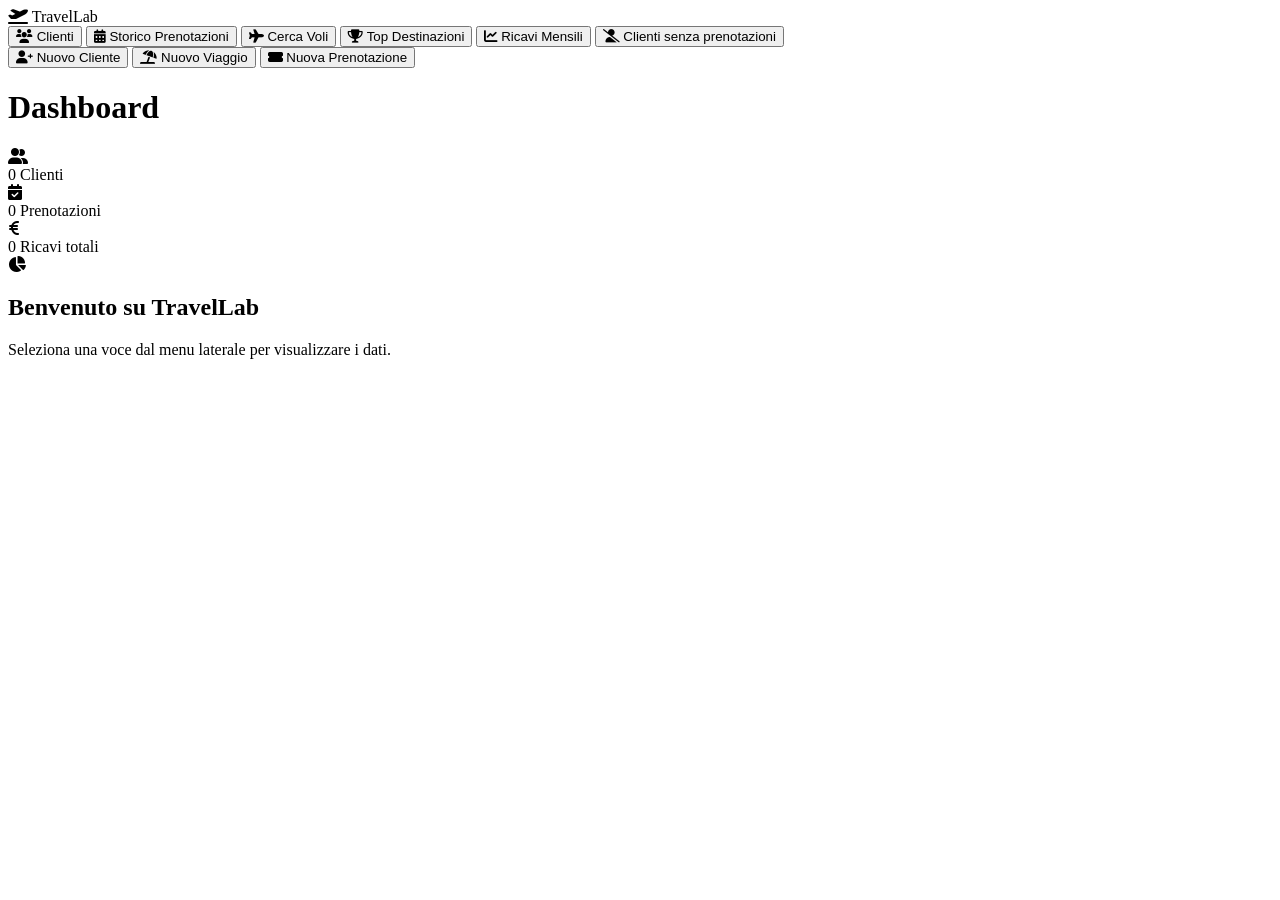
==== TravelLab/wwwroot/admin.html @ 5ca895a6 "Versione 1.0.01" ====
<!DOCTYPE html>
<html lang="it">
<head>
    <meta charset="UTF-8">
    <meta name="viewport" content="width=device-width, initial-scale=1.0">
    <title>TravelLab | Dashboard Agenzia Viaggi</title>
    <link href="https://fonts.googleapis.com/css2?family=Inter:wght@400;500;600;700&display=swap" rel="stylesheet">
    <link rel="stylesheet" href="https://cdnjs.cloudflare.com/ajax/libs/font-awesome/6.0.0-beta3/css/all.min.css">
    <link rel="stylesheet" href="styles.css">
</head>
<body>
<div class="app-container">
    <!-- Sidebar -->
    <aside class="sidebar">
        <div class="logo">
            <i class="fas fa-plane-departure"></i>
            <span>TravelLab</span>
        </div>
        <nav class="nav-menu">
            <button class="nav-item" id="btn-clienti">
                <i class="fas fa-users"></i> Clienti
            </button>
            <button class="nav-item" id="btn-prenotazioni-cliente">
                <i class="fas fa-calendar-alt"></i> Storico Prenotazioni
            </button>
            <button class="nav-item" id="btn-voli">
                <i class="fas fa-plane"></i> Cerca Voli
            </button>
            <button class="nav-item" id="btn-top-dest">
                <i class="fas fa-trophy"></i> Top Destinazioni
            </button>
            <button class="nav-item" id="btn-ricavi">
                <i class="fas fa-chart-line"></i> Ricavi Mensili
            </button>
            <button class="nav-item" id="btn-clienti-senza">
                <i class="fas fa-user-slash"></i> Clienti senza prenotazioni
            </button>
            <div class="divider"></div>
            <button class="nav-item" id="btn-nuovo-cliente">
                <i class="fas fa-user-plus"></i> Nuovo Cliente
            </button>
            <button class="nav-item" id="btn-nuovo-viaggio">
                <i class="fas fa-umbrella-beach"></i> Nuovo Viaggio
            </button>
            <button class="nav-item" id="btn-nuova-prenotazione">
                <i class="fas fa-ticket-alt"></i> Nuova Prenotazione
            </button>
        </nav>
    </aside>

    <!-- Main Content -->
    <main class="main-content">
        <header class="top-bar">
            <h1>Dashboard</h1>
            <div class="stats-cards">
                <div class="stat-card">
                    <i class="fas fa-user-friends"></i>
                    <div class="stat-info">
                        <span class="stat-value" id="stat-clienti">0</span>
                        <span class="stat-label">Clienti</span>
                    </div>
                </div>
                <div class="stat-card">
                    <i class="fas fa-calendar-check"></i>
                    <div class="stat-info">
                        <span class="stat-value" id="stat-prenotazioni">0</span>
                        <span class="stat-label">Prenotazioni</span>
                    </div>
                </div>
                <div class="stat-card">
                    <i class="fas fa-euro-sign"></i>
                    <div class="stat-info">
                        <span class="stat-value" id="stat-ricavi">0</span>
                        <span class="stat-label">Ricavi totali</span>
                    </div>
                </div>
            </div>
        </header>

        <div class="content-panel" id="content">
            <div class="welcome-message">
                <i class="fas fa-chart-pie"></i>
                <h2>Benvenuto su TravelLab</h2>
                <p>Seleziona una voce dal menu laterale per visualizzare i dati.</p>
            </div>
        </div>
    </main>
</div>

<!-- Form container (modale) -->
<div id="form-container" class="modal" style="display: none;">
    <div class="modal-content">
        <span class="close-btn" id="close-form">&times;</span>
        <div id="form-cliente" style="display: none;">
            <h3>Nuovo Cliente</h3>
            <form id="cliente-form" class="form-modal">
                <input type="text" id="nome" placeholder="Nome" required>
                <input type="text" id="cognome" placeholder="Cognome" required>
                <input type="email" id="email" placeholder="Email" required>
                <input type="tel" id="telefono" placeholder="Telefono">
                <input type="text" id="indirizzo" placeholder="Indirizzo">
                <button type="submit" class="btn-primary">Salva</button>
            </form>
        </div>
        <div id="form-viaggio" style="display: none;">
            <h3>Nuovo Viaggio</h3>
            <form id="viaggio-form" class="form-modal">
                <input type="text" id="descrizione" placeholder="Descrizione" required>
                <input type="date" id="data_inizio" required>
                <input type="date" id="data_fine" required>
                <input type="text" id="destinazione" placeholder="Destinazione" required>
                <input type="number" step="0.01" id="prezzo_base" placeholder="Prezzo base" required>
                <button type="submit" class="btn-primary">Salva</button>
            </form>
        </div>
        <div id="form-prenotazione" style="display: none;">
            <h3>Nuova Prenotazione</h3>
            <form id="prenotazione-form" class="form-modal">
                <select id="cliente_id" required><option value="">Seleziona cliente</option></select>
                <select id="viaggio_id" required><option value="">Seleziona viaggio</option></select>
                <select id="agenzia_id" required><option value="">Seleziona agenzia</option></select>
                <input type="date" id="data_prenotazione" required>
                <select id="stato" required>
                    <option value="Confermata">Confermata</option>
                    <option value="In attesa">In attesa</option>
                    <option value="Annullata">Annullata</option>
                </select>
                <button type="submit" class="btn-primary">Salva</button>
            </form>
        </div>
    </div>
</div>

<script src="script.js"></script>
</body>
</html>
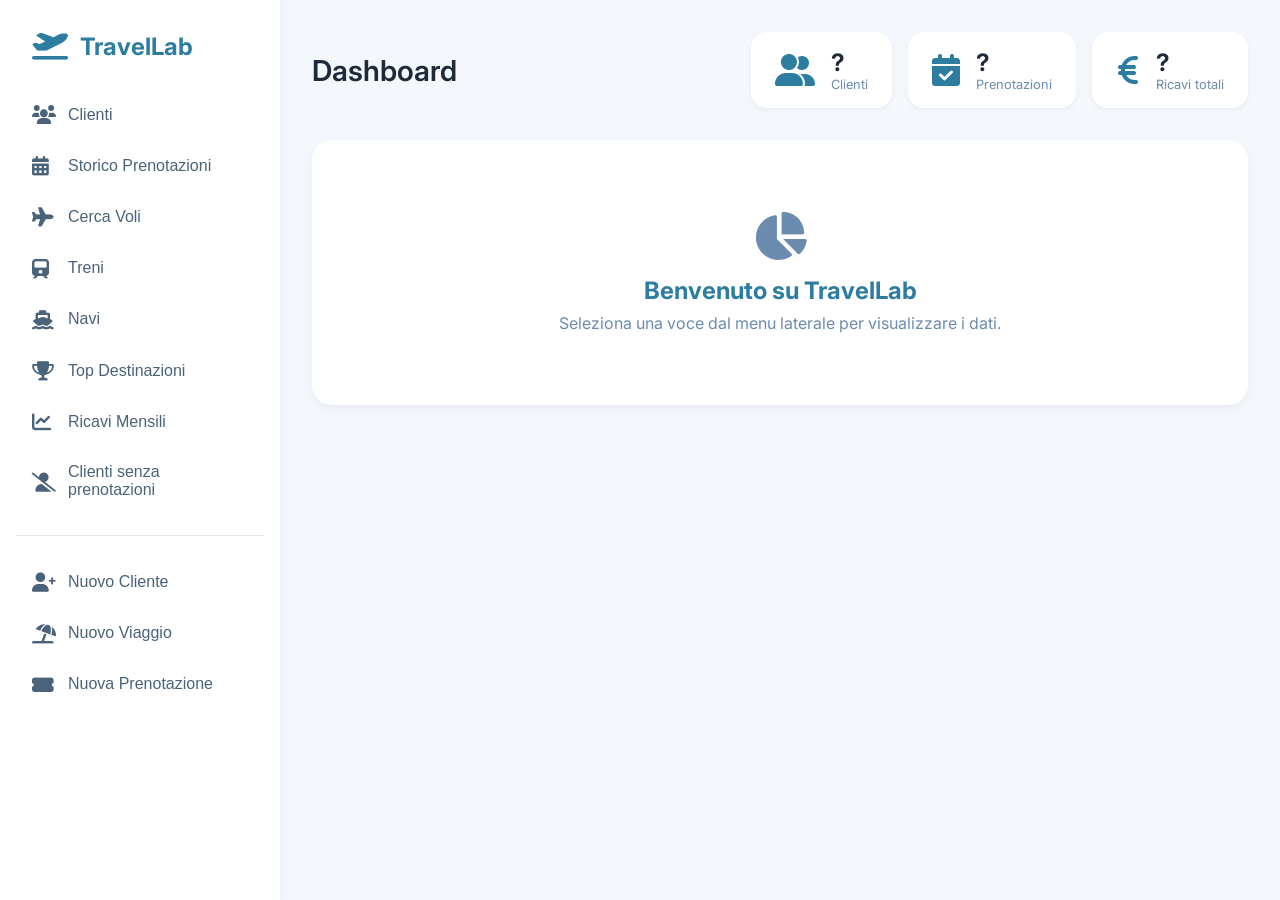
==== commit 0c5a766e: "Aggiunta di Treni e Navi" ====
--- a/TravelLab/wwwroot/admin.html
+++ b/TravelLab/wwwroot/admin.html
@@ -25,6 +25,12 @@
             </button>
             <button class="nav-item" id="btn-voli">
                 <i class="fas fa-plane"></i> Cerca Voli
+            </button>
+            <button class="nav-item" id="btn-treni">
+                <i class="fas fa-train"></i> Treni
+            </button>
+            <button class="nav-item" id="btn-navi">
+                <i class="fas fa-ship"></i> Navi
             </button>
             <button class="nav-item" id="btn-top-dest">
                 <i class="fas fa-trophy"></i> Top Destinazioni
--- a/TravelLab/wwwroot/styles.css
+++ b/TravelLab/wwwroot/styles.css
@@ -0,0 +1,280 @@
+* {
+    margin: 0;
+    padding: 0;
+    box-sizing: border-box;
+}
+
+body {
+    font-family: 'Inter', sans-serif;
+    background-color: #f4f7fc;
+    color: #1e2a3a;
+}
+
+.app-container {
+    display: flex;
+    min-height: 100vh;
+}
+
+/* Sidebar */
+.sidebar {
+    width: 280px;
+    background: #ffffff;
+    box-shadow: 2px 0 12px rgba(0, 0, 0, 0.05);
+    display: flex;
+    flex-direction: column;
+    padding: 2rem 1rem;
+}
+
+.logo {
+    display: flex;
+    align-items: center;
+    gap: 12px;
+    font-size: 1.5rem;
+    font-weight: 700;
+    color: #2c7da0;
+    margin-bottom: 2rem;
+    padding-left: 1rem;
+}
+
+.logo i {
+    font-size: 1.8rem;
+}
+
+.nav-menu {
+    display: flex;
+    flex-direction: column;
+    gap: 0.5rem;
+    flex: 1;
+}
+
+.nav-item {
+    display: flex;
+    align-items: center;
+    gap: 12px;
+    background: none;
+    border: none;
+    padding: 12px 16px;
+    border-radius: 12px;
+    font-size: 1rem;
+    font-weight: 500;
+    color: #4a627a;
+    cursor: pointer;
+    transition: all 0.2s;
+    text-align: left;
+    width: 100%;
+}
+
+.nav-item i {
+    width: 24px;
+    font-size: 1.2rem;
+}
+
+.nav-item:hover {
+    background-color: #eef2f6;
+    color: #2c7da0;
+}
+
+.divider {
+    height: 1px;
+    background-color: #e0e7ed;
+    margin: 1rem 0;
+}
+
+/* Main content */
+.main-content {
+    flex: 1;
+    padding: 2rem;
+    overflow-y: auto;
+}
+
+.top-bar {
+    display: flex;
+    justify-content: space-between;
+    align-items: center;
+    flex-wrap: wrap;
+    gap: 1rem;
+    margin-bottom: 2rem;
+}
+
+.top-bar h1 {
+    font-size: 1.8rem;
+    font-weight: 600;
+    color: #1e2a3a;
+}
+
+.stats-cards {
+    display: flex;
+    gap: 1rem;
+}
+
+.stat-card {
+    background: white;
+    border-radius: 16px;
+    padding: 1rem 1.5rem;
+    display: flex;
+    align-items: center;
+    gap: 1rem;
+    box-shadow: 0 2px 6px rgba(0, 0, 0, 0.05);
+}
+
+.stat-card i {
+    font-size: 2rem;
+    color: #2c7da0;
+}
+
+.stat-info {
+    display: flex;
+    flex-direction: column;
+}
+
+.stat-value {
+    font-size: 1.5rem;
+    font-weight: 700;
+    color: #1e2a3a;
+}
+
+.stat-label {
+    font-size: 0.8rem;
+    color: #6b8cae;
+}
+
+.content-panel {
+    background: white;
+    border-radius: 20px;
+    padding: 1.5rem;
+    box-shadow: 0 4px 12px rgba(0, 0, 0, 0.05);
+    overflow-x: auto;
+}
+
+.welcome-message {
+    text-align: center;
+    padding: 3rem;
+    color: #6b8cae;
+}
+
+.welcome-message i {
+    font-size: 3rem;
+    margin-bottom: 1rem;
+}
+
+.welcome-message h2 {
+    font-size: 1.5rem;
+    margin-bottom: 0.5rem;
+    color: #2c7da0;
+}
+
+/* Table styles */
+table {
+    width: 100%;
+    border-collapse: collapse;
+    font-size: 0.9rem;
+}
+
+th, td {
+    padding: 12px;
+    text-align: left;
+    border-bottom: 1px solid #e0e7ed;
+}
+
+th {
+    background-color: #f8fafc;
+    font-weight: 600;
+    color: #2c3e50;
+}
+
+tr:hover {
+    background-color: #f9fbfd;
+}
+
+/* Modal (form) */
+.modal {
+    position: fixed;
+    top: 0;
+    left: 0;
+    width: 100%;
+    height: 100%;
+    background-color: rgba(0, 0, 0, 0.5);
+    display: flex;
+    align-items: center;
+    justify-content: center;
+    z-index: 1000;
+}
+
+.modal-content {
+    background: white;
+    border-radius: 24px;
+    width: 90%;
+    max-width: 500px;
+    padding: 2rem;
+    position: relative;
+}
+
+.close-btn {
+    position: absolute;
+    top: 1rem;
+    right: 1.5rem;
+    font-size: 1.5rem;
+    cursor: pointer;
+    color: #8ba0b5;
+}
+
+.form-modal {
+    display: flex;
+    flex-direction: column;
+    gap: 1rem;
+    margin-top: 1rem;
+}
+
+.form-modal input,
+.form-modal select {
+    padding: 12px;
+    border: 1px solid #cbdbe0;
+    border-radius: 10px;
+    font-size: 1rem;
+    font-family: inherit;
+}
+
+.btn-primary {
+    background-color: #2c7da0;
+    color: white;
+    border: none;
+    padding: 12px;
+    border-radius: 10px;
+    font-weight: 600;
+    cursor: pointer;
+    transition: background 0.2s;
+}
+
+.btn-primary:hover {
+    background-color: #1f5e7a;
+}
+
+/* Responsive */
+@media (max-width: 768px) {
+    .app-container {
+        flex-direction: column;
+    }
+    .sidebar {
+        width: 100%;
+        flex-direction: row;
+        overflow-x: auto;
+        padding: 1rem;
+    }
+    .nav-menu {
+        flex-direction: row;
+        flex-wrap: wrap;
+        gap: 0.5rem;
+    }
+    .nav-item {
+        width: auto;
+        white-space: nowrap;
+    }
+    .stats-cards {
+        width: 100%;
+        justify-content: space-between;
+    }
+    .top-bar {
+        flex-direction: column;
+        align-items: stretch;
+    }
+}
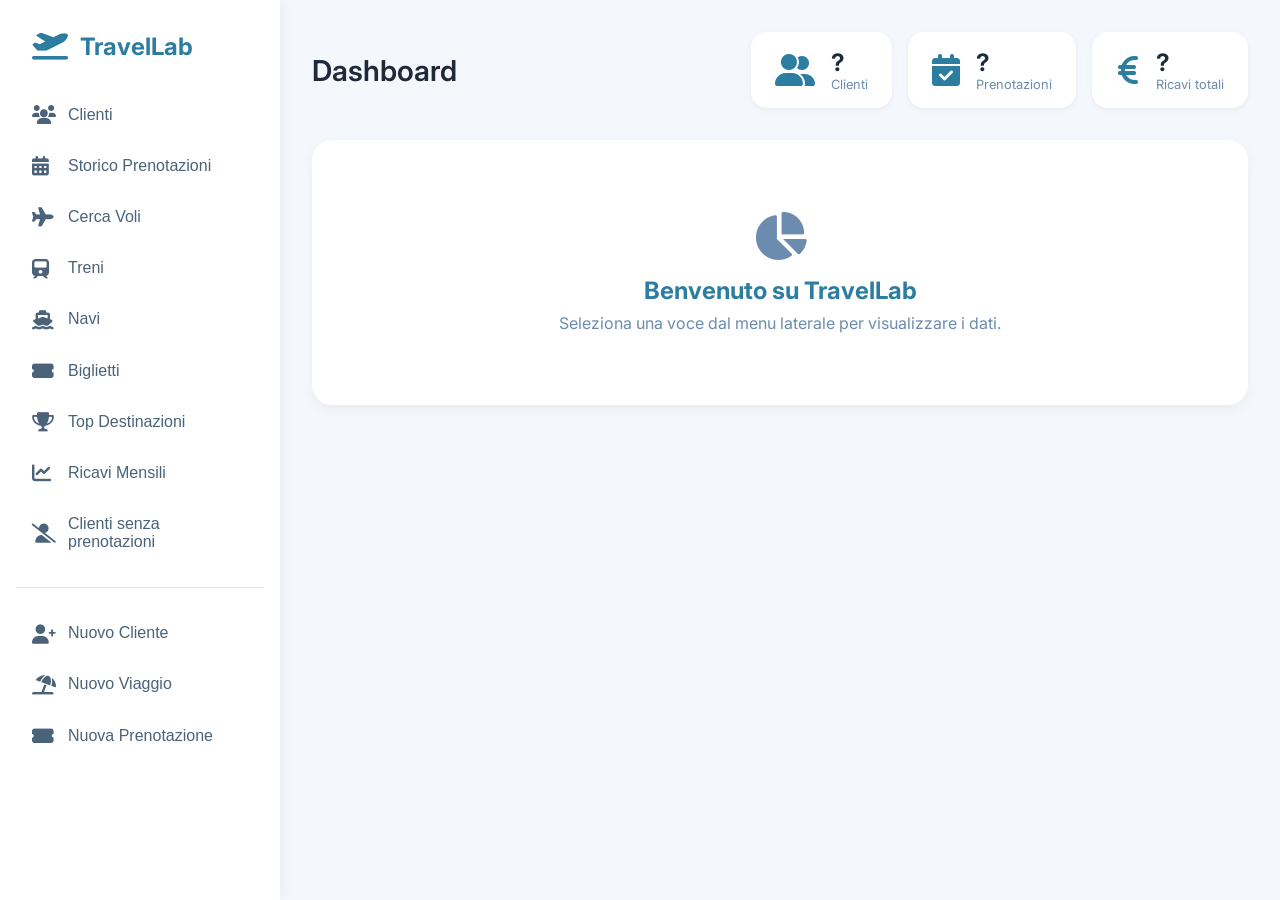
==== commit 592295f7: "Versione Finale" ====
--- a/TravelLab/wwwroot/admin.html
+++ b/TravelLab/wwwroot/admin.html
@@ -31,6 +31,9 @@
             </button>
             <button class="nav-item" id="btn-navi">
                 <i class="fas fa-ship"></i> Navi
+            </button>
+            <button class="nav-item" id="btn-biglietti">
+                <i class="fas fa-ticket-alt"></i> Biglietti
             </button>
             <button class="nav-item" id="btn-top-dest">
                 <i class="fas fa-trophy"></i> Top Destinazioni
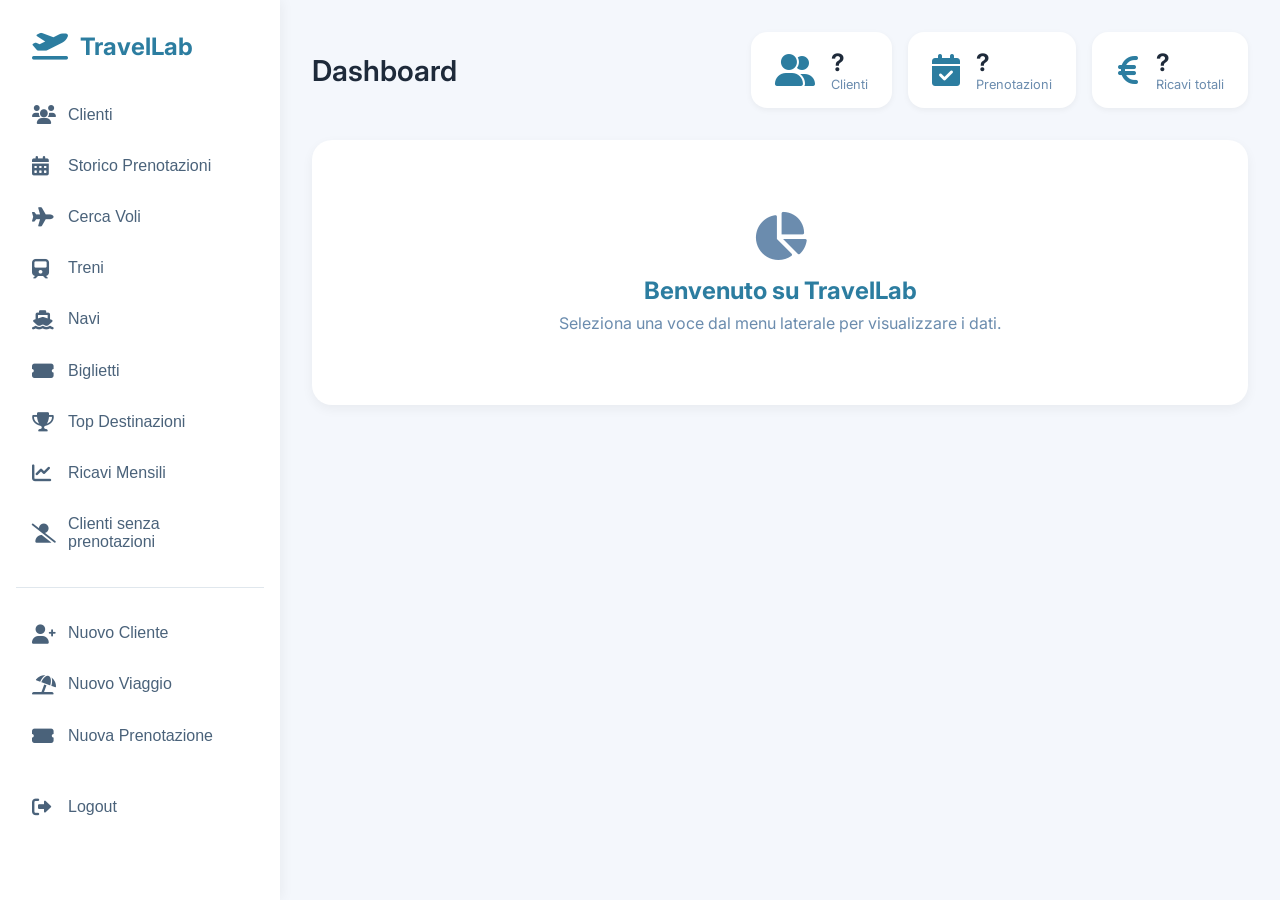
==== commit 1b513e7c: "Versione 1.0.0.1 Aggiornamento della pagina login e fix vari" ====
--- a/TravelLab/wwwroot/admin.html
+++ b/TravelLab/wwwroot/admin.html
@@ -53,6 +53,9 @@
             </button>
             <button class="nav-item" id="btn-nuova-prenotazione">
                 <i class="fas fa-ticket-alt"></i> Nuova Prenotazione
+            </button>
+            <button class="nav-item" id="btn-logout" style="margin-top: 20px;">
+                <i class="fas fa-sign-out-alt"></i> Logout
             </button>
         </nav>
     </aside>
